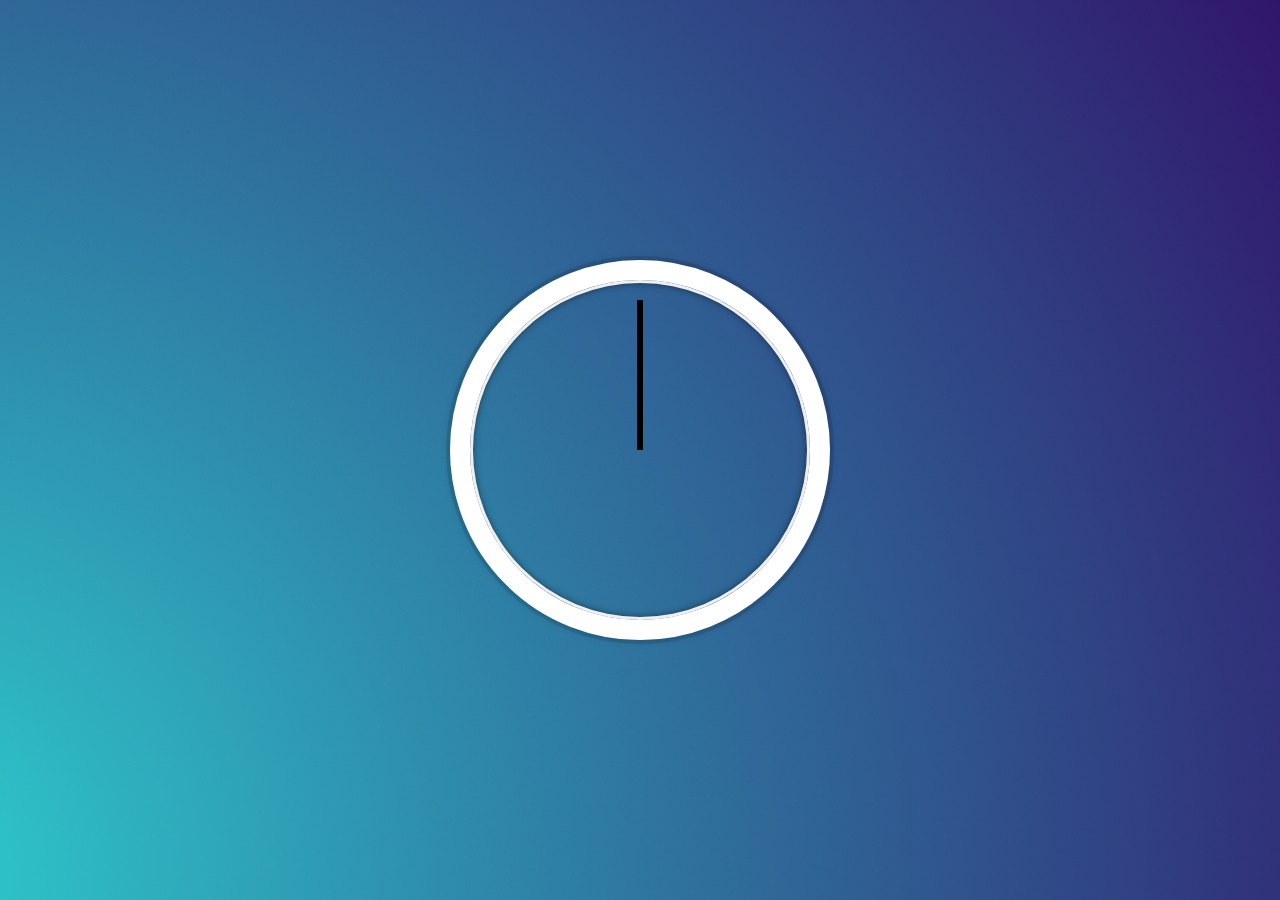
==== Css+js Clock/index.html @ 45918100 "Added file" ====
<!DOCTYPE html>
<html lang="en">

<head>
    <meta charset="UTF-8">
    <meta http-equiv="X-UA-Compatible" content="IE=edge">
    <meta name="viewport" content="width=device-width, initial-scale=1.0">
    <title>Analog Clock</title>
    <link rel="stylesheet" href="css/style.css">
</head>

<body>
    <div class="clock">
        <div class="clock-face">
            <div class="hand hour-hand"></div>
            <div class="hand minute-hand"></div>
            <div class="hand second-hand"></div>
        </div>
    </div>
    <script>
        const secondHand=document.querySelector('.second-hand');
        const minHand=document.querySelector('.minute-hand');
        const hourHand=document.querySelector('.hour-hand');
        function setDate() {
            const now = new Date();

            
            const second = now.getSeconds();
            const secondDegrees = ((second / 60)*360)+90;
            secondHand.style.transform=`rotate(${secondDegrees}deg)`;

            const min = now.getMinutes();
            const minDegrees = ((min / 60)*360)+90;
            minHand.style.transform=`rotate(${minDegrees}deg)`;

            const hour = now.getHours();
            const hourDegrees = ((hour / 12)*360)+90;
            hourHand.style.transform=`rotate(${hourDegrees}deg)`;


        }
        setInterval(setDate,1000);
    </script>
</body>

</html>
---- Css+js Clock/css/style.css ----
html {
    background: #018DED url(../bg/bg1.jpg);
    background-size: cover;
    font-family: 'helvetica neue';
    text-align: center;
    font-size: 10px;
}

body {
    margin: 0;
    font-size: 2rem;
    display: flex;
    flex: 1;
    min-height: 100vh;
    align-items: center;
}

.clock {
    width: 30rem;
    height: 30rem;
    border: 20px solid white;
    border-radius: 50%;
    margin: 50px auto;
    position: relative;
    padding: 2rem;
    box-shadow:
        0 0 0 4px rgba(0, 0, 0, 0.1),
        inset 0 0 0 3px #EFEFEF,
        inset 0 0 10px black,
        0 0 10px rgba(0, 0, 0, 0.2);
}

.clock-face {
    position: relative;
    width: 100%;
    height: 100%;
    transform: translateY(-3px);
    /* account for the height of the clock hands */
}

.hand {
    width: 50%;
    height: 6px;
    background: black;
    position: absolute;
    top: 50%;
    transform-origin: 100%;
    transform: rotate(90deg);
    transition: all 0.05s;
    transition-timing-function: cubic-bezier(0.1, 2.7, 0.58, 1);
}
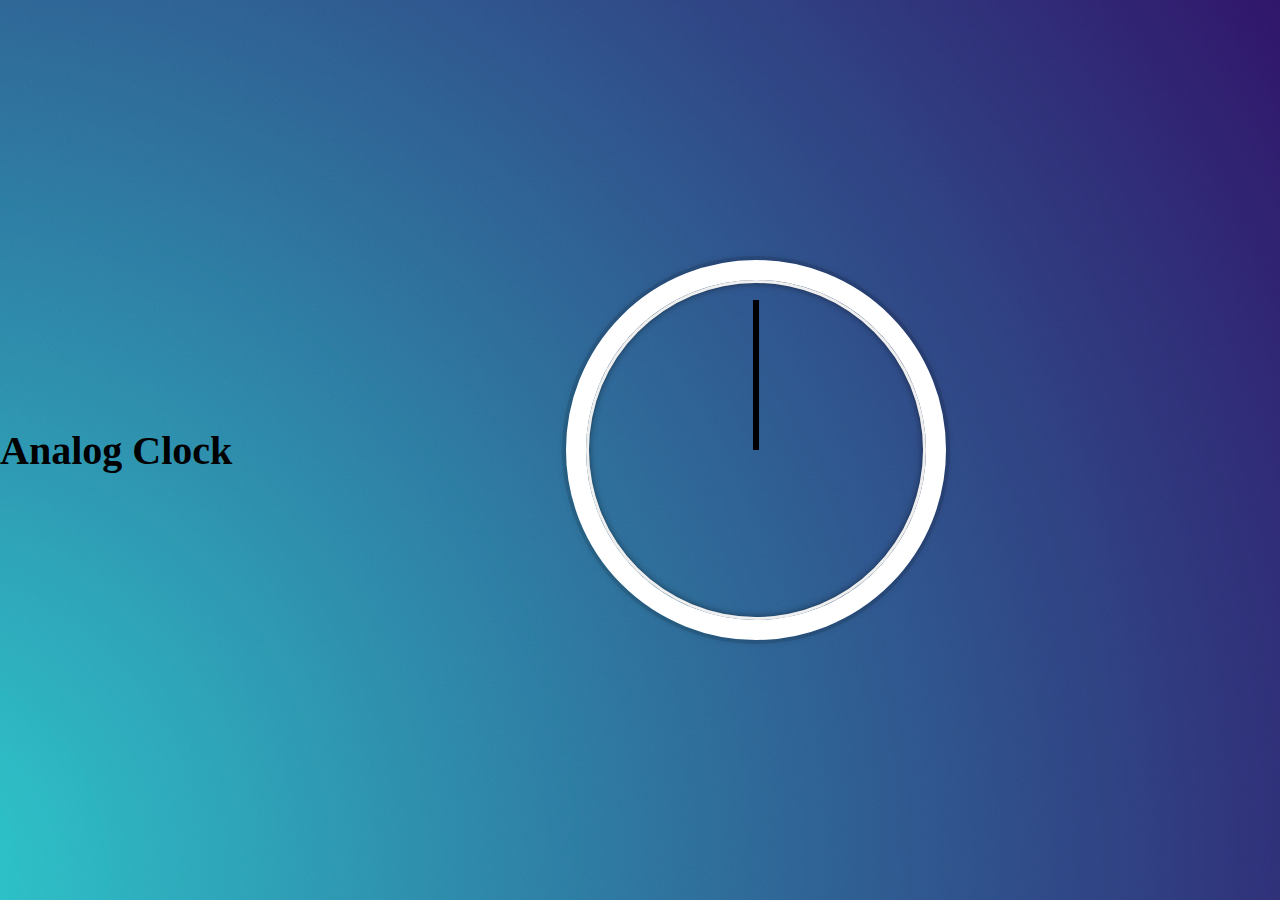
==== commit a4d3f5e1: "Modified" ====
--- a/Css+js Clock/index.html
+++ b/Css+js Clock/index.html
@@ -5,11 +5,12 @@
     <meta charset="UTF-8">
     <meta http-equiv="X-UA-Compatible" content="IE=edge">
     <meta name="viewport" content="width=device-width, initial-scale=1.0">
-    <title>Analog Clock</title>
+    <title>Analog Clock using css and js</title>
     <link rel="stylesheet" href="css/style.css">
 </head>
 
 <body>
+    <h1>Analog Clock</h1>
     <div class="clock">
         <div class="clock-face">
             <div class="hand hour-hand"></div>
--- a/Css+js Clock/css/style.css
+++ b/Css+js Clock/css/style.css
@@ -4,6 +4,10 @@
     font-family: 'helvetica neue';
     text-align: center;
     font-size: 10px;
+}
+
+h1{
+    color: black;
 }
 
 body {
@@ -48,4 +52,4 @@
     transform: rotate(90deg);
     transition: all 0.05s;
     transition-timing-function: cubic-bezier(0.1, 2.7, 0.58, 1);
-}+}
